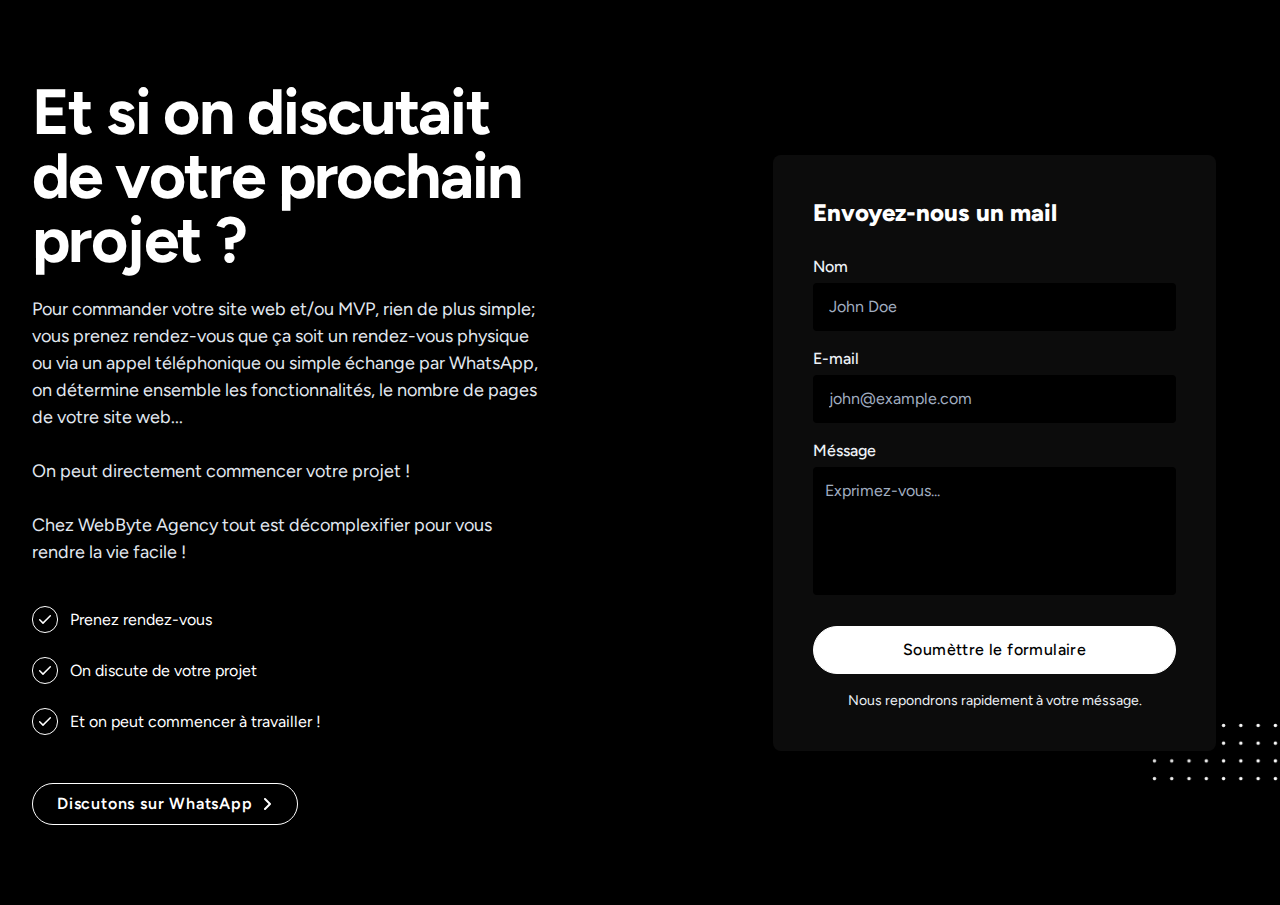
==== contact.html @ 73b8365a "Add files via upload" ====
<!DOCTYPE html>
<html lang="fr-FR">
<head>
        <!-- Meta -->
    <meta charset="UTF-8">
    <meta name="viewport" content="width=device-width, initial-scale=1.0">
    <meta name="author" content="WebByte Agency">
    <!-- <meta http-equiv="refresh" content="0; url=index.html"> -->
    <meta name="keywords"
        content="agence web, web agency, digital, application mobile, recherche agences web moins chères, agence web camerounaise, webbyteagency, marketing 237, 237 digital, web marketing, creation site web, freelance, la meilleure agence web au cameroun, je veux un site web, creation application mobile, creation logo moins chère, logo gratuit, cameroon digital">
    <meta name="og:image" content="">

    <!-- Link of CSS file -->
    <link rel="stylesheet" href="assets/design/var.css">
    <link rel="stylesheet" href="assets/design/components.css">
    <link rel="stylesheet" href="assets/design/main.css">
    <link rel="stylesheet" href="lib/animate.css">
    <link rel="stylesheet" href="lib/tailwind.css">
    <link rel="preconnect" href="https://fonts.googleapis.com">
    <link rel="preconnect" href="https://fonts.gstatic.com" crossorigin>
    <link href="https://fonts.googleapis.com/css2?family=Figtree:ital,wght@0,300..900;1,300..900&display=swap" rel="stylesheet">
    <link rel="shortcut icon" href="assets/img/favicon.png" type="image/x-icon">

    <!-- Title of Document -->
    <title>Démarrons votre projet - WebByte Agency</title>
</head>
<body>
    <!-- Start Project -->
    <div class="overflow-hidden" style="background-color:var(--identity-dark);">
      <div class="px-4 py-10 mx-auto sm:max-w-xl md:max-w-full lg:max-w-screen-xl md:px-24 lg:px-8 lg:py-20">
        <div class="flex flex-col items-center justify-between xl:flex-row">
          <div class="w-full max-w-xl mb-12 xl:pr-16 xl:mb-0 xl:w-7/12">
            <h2 class="max-w-lg mb-6 font-sans text-3xl font-bold tracking-tight text-white sm:text-6xl sm:leading-none"
              style="font-family:var(--font);">
              Et si on discutait de votre prochain projet ?
            </h2>
            <p class="max-w-xl mb-4 text-base text-gray-300 md:text-lg">
              Pour commander votre site web et/ou MVP, rien de plus simple; vous prenez rendez-vous que ça soit un rendez-vous physique ou via un appel téléphonique ou simple échange par WhatsApp, on détermine ensemble les
              fonctionnalités, le nombre de pages de votre site web... <br><br>
              On peut directement commencer votre projet ! <br><br>
              Chez WebByte Agency tout est décomplexifier pour vous rendre la vie facile !
            </p>
            <br>
            <div class="block" id="step">
              <span class="flex align-middle items-center gap-3 text-white">
                <img src="assets/img/check.svg" class="border border-white p-1 rounded-full">
                Prenez rendez-vous
              </span><br>
              <span class="flex align-middle items-center gap-3 text-white">
                <img src="assets/img/check.svg" class="border border-white p-1 rounded-full">
                On discute de votre projet
              </span><br>
              <span class="flex align-middle items-center gap-3 text-white">
                <img src="assets/img/check.svg" class="border border-white p-1 rounded-full">
                Et on peut commencer à travailler !
              </span>
            </div>
            <br><br>
            <a href="https://api.whatsapp.com/send?phone=237652148417" aria-label=""
              class="inline-flex items-center font-semibold tracking-wider transition-colors duration-200 text-white hover:text-teal-accent-700 border border-white p-2 rounded-full pr-6 pl-6">
              Discutons sur WhatsApp
              <svg class="inline-block w-3 ml-2" fill="#fff" viewBox="0 0 12 12">
                <path
                  d="M9.707,5.293l-5-5A1,1,0,0,0,3.293,1.707L7.586,6,3.293,10.293a1,1,0,1,0,1.414,1.414l5-5A1,1,0,0,0,9.707,5.293Z">
                </path>
              </svg>
            </a>
          </div>
          <div class="w-full hidden sm:block max-w-xl xl:px-8 xl:w-5/12">
            <div class="relative">
              <svg viewBox="0 0 52 24" fill="#fff"
                class="absolute bottom-0 right-0 z-0 hidden w-32 -mb-8 -mr-20 text-teal-accent-400 lg:w-32 lg:-mr-16 sm:block">
                <defs>
                  <pattern id="766323e1-e594-4ffd-a688-e7275079d540" x="0" y="0" width=".135" height=".30">
                    <circle cx="1" cy="1" r=".7"></circle>
                  </pattern>
                </defs>
                <rect fill="url(#766323e1-e594-4ffd-a688-e7275079d540)" width="52" height="24"></rect>
              </svg>
              <div class="relative rounded-lg shadow-2xl p-10 sm:p-10" id="form" style="background-color: #0C0C0C;">
                <h3 class="mb-4 text-xl text-white font-extrabold sm:text-left sm:mb-6 sm:text-2xl">
                  Envoyez-nous un mail
                </h3>
                <form method="post" action="https://formsubmit.co/webbyteagency@gmail.com">
                  <input type="hidden" name="_next" value="done.html">
                  <input type="hidden" name="_captcha" value="false">
                  <div class="mb-1 sm:mb-2">
                    <label for="name" class="inline-block mb-1 font-medium text-gray-200">Nom</label>
                    <input placeholder="John Doe" required="" type="text"
                      class="flex-grow w-full h-12 px-4 mb-2 transition text-white duration-200 bg-black rounded appearance-none focus:border-deep-purple-accent-400 focus:outline-none focus:shadow-none"
                      id="name" name="Nom du Client" />
                  </div>
                  <div class="mb-1 sm:mb-2">
                    <label for="email" class="inline-block mb-1 font-medium text-gray-200">E-mail</label>
                    <input placeholder="john@example.com" required="" type="text"
                      class="flex-grow w-full h-12 px-4 mb-2 transition duration-200 text-white bg-black rounded appearance-none focus:border-deep-purple-accent-400 focus:outline-none focus:shadow-none"
                      id="email" name="Adrèsse E-mail" />
                  </div>
                  <div class="mb-1 sm:mb-2">
                    <label for="message" class="inline-block mb-1 font-medium text-gray-200">Méssage</label>
                    <textarea name="Méssage" placeholder="Exprimez-vous..." required="" style="resize:none;" type="text"
                      class="flex-grow w-full h-32 px-3 py-3 mb-2 transition duration-200 bg-black text-white rounded appearance-none focus:border-deep-purple-accent-400 focus:outline-none focus:shadow-none"
                      id="msg" cols="30" rows="10"></textarea>
                  </div>
                  <div class="mt-4 mb-2 sm:mb-4">
                    <button type="submit"
                      class="inline-flex items-center justify-center w-full h-12 px-6 font-medium tracking-wide text-black transition duration-200 rounded-full border border-white bg-white hover:bg-gray-200 hover:text-black focus:shadow-outline focus:outline-none">
                      Soumèttre le formulaire
                    </button>
                  </div>
                  <p class="text-xs text-gray-200 text-center sm:text-sm">
                    Nous repondrons rapidement à votre méssage.
                  </p>
                </form>
              </div>
            </div>
          </div>
        </div>
      </div>
    </div>
</body>
</html>
---- assets/design/var.css ----
:root
{
    --font: Figtree;
    --identity: #fff;
    /* --identity: #F2613F;
    --identity-hover: #9B3922;
    --identity-dark: #481E14; */
    --black: #0C0C0C;
    --t: all 0.4s ease-in 0s;
}
---- assets/design/main.css ----
*
{
  font-family: var(--font);
}
*::selection
{
  background-color: var(--identity);
  color: #000;
}
html,body
{
  font-family: var(--font);
  background-color: #000;
  scroll-behavior: smooth;
}
body::-moz-selection {
  background-color: #fff;
  color: var(--identity);
}

body::selection 
{
  background-color: #fff;
  color: var(--identity);
}
body::-webkit-scrollbar 
{
  background-color: var(--color);
  border-radius: 50px;
  width: 2px;
  padding: 3em;
  z-index: 1;
}
body::-webkit-scrollbar-corner 
{
  background-color: #fff;
  border-radius: 100vw;
  width: 0.5px;
  z-index: 1;
}
body::-webkit-scrollbar-button 
{
  display: none;
  border-radius: 2px;
  z-index: 1;
}
body::-webkit-scrollbar-thumb 
{
  background-color: var(--green) !important;
  border-radius: 5px;
  width: 0.3px;
  padding: 5em;
  border: 0.25em solid transparent;
  z-index: 1;
}
body::-webkit-scrollbar-thumb 
{
  background-color: var(--identity) !important;
  border-radius: 2px;
  width: 0.2px;
  padding: 5em;
  border: 0.18em solid var(--white);
  z-index: 999;
}

header
{
  
  background-color: rgb(0, 0, 0);
  backdrop-filter: blur(12px);
  -webkit-backdrop-filter: blur(12px);
}
/* nav #calling
{
  animation: flip 1.5s linear infinite;
}
header #link a
{
  color: var(--white);
  transition: var(--t);
}
nav #link a:hover
{
  color: var(--identity);
} */

/* Pricing */
#p1, #p3{transition: var(--t);}
#p1:hover,
#p3:hover
{
  border: 1px solid var(--identity-hover);
  opacity: 0.8;
  transform: translateY(-5px);
  transition: var(--t);
}

.load 
{
  background-color: #000;
  position: fixed;
  z-index: 1000;
  top: 0;
  left: 0;
  right: 0;
  bottom: 0;
  display: none;
  align-items: center;
  justify-content: center;
  transition: 0s ease-in 0.9s;
}
.load .loader img 
{
  animation: zoomIn 1s;
}

#partners img
{
  filter: grayscale(100%);
  -webkit-filter: grayscale(100%);
}
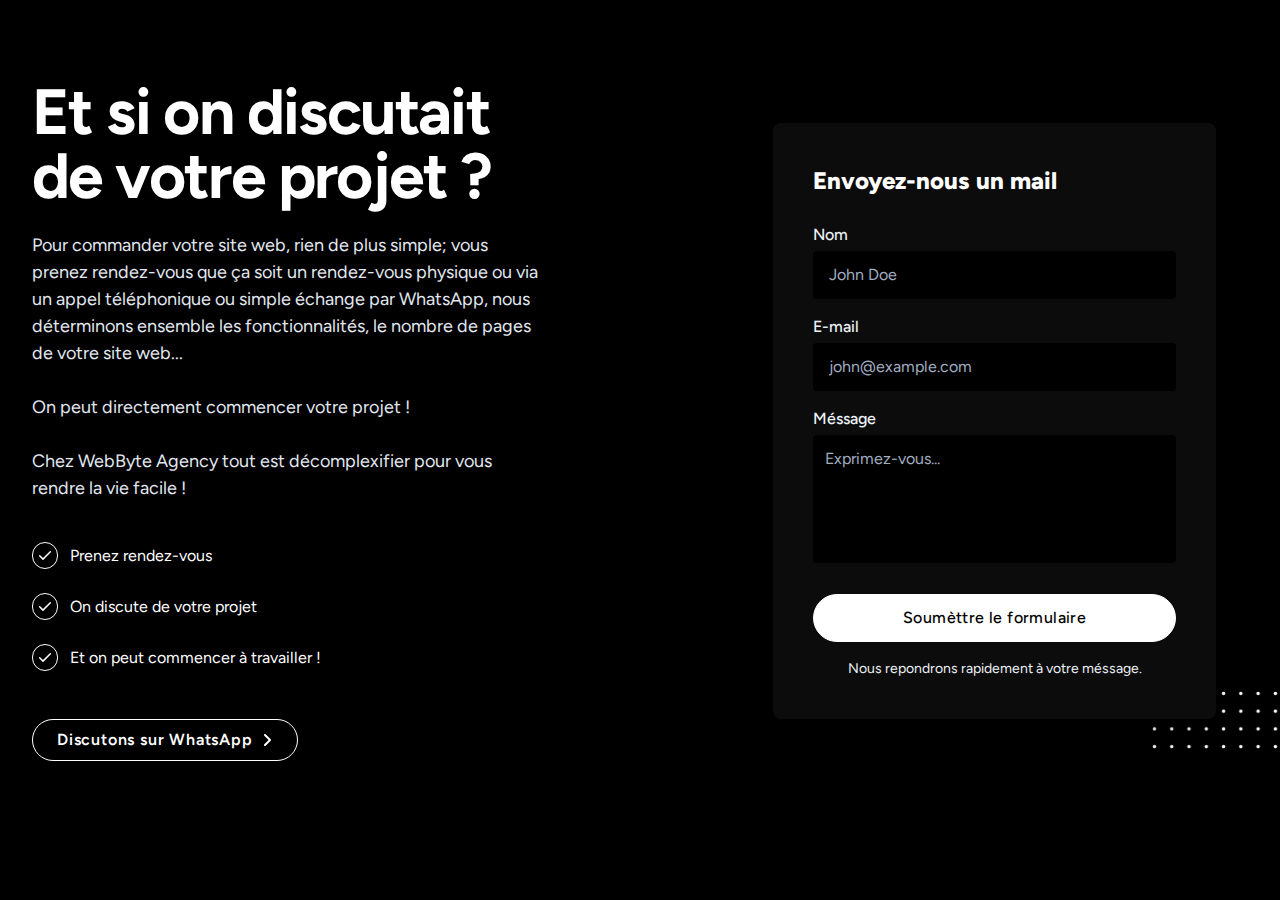
==== commit be64c67a: "Update contact.html" ====
--- a/contact.html
+++ b/contact.html
@@ -1,14 +1,17 @@
 <!DOCTYPE html>
 <html lang="fr-FR">
 <head>
-        <!-- Meta -->
+    <!-- Meta -->
     <meta charset="UTF-8">
     <meta name="viewport" content="width=device-width, initial-scale=1.0">
     <meta name="author" content="WebByte Agency">
     <!-- <meta http-equiv="refresh" content="0; url=index.html"> -->
+    <meta name="description"
+      content="Contactez-nous afin de démarrer la conception de votre site web.">
     <meta name="keywords"
-        content="agence web, web agency, digital, application mobile, recherche agences web moins chères, agence web camerounaise, webbyteagency, marketing 237, 237 digital, web marketing, creation site web, freelance, la meilleure agence web au cameroun, je veux un site web, creation application mobile, creation logo moins chère, logo gratuit, cameroon digital">
-    <meta name="og:image" content="">
+      content="agence web, web agency, digital, application mobile, recherche agences web moins chères, agence web camerounaise, webbyteagency, marketing 237, 237 digital, web marketing, creation site web, freelance, la meilleure agence web au cameroun, je veux un site web, creation application mobile, creation logo moins chère, logo gratuit, cameroon digital">
+    <meta name="google-site-verification" content="-0fwAUkmm9hCmvOtf5dEekM7BPxBracV1p9OWkp_tGM" />
+    <meta name="og:image" content="assets/img/logo.png">
 
     <!-- Link of CSS file -->
     <link rel="stylesheet" href="assets/design/var.css">
@@ -19,7 +22,7 @@
     <link rel="preconnect" href="https://fonts.googleapis.com">
     <link rel="preconnect" href="https://fonts.gstatic.com" crossorigin>
     <link href="https://fonts.googleapis.com/css2?family=Figtree:ital,wght@0,300..900;1,300..900&display=swap" rel="stylesheet">
-    <link rel="shortcut icon" href="assets/img/favicon.png" type="image/x-icon">
+    <link rel="shortcut icon" href="assets/img/mylogo.png" type="image/x-icon">
 
     <!-- Title of Document -->
     <title>Démarrons votre projet - WebByte Agency</title>
@@ -32,11 +35,10 @@
           <div class="w-full max-w-xl mb-12 xl:pr-16 xl:mb-0 xl:w-7/12">
             <h2 class="max-w-lg mb-6 font-sans text-3xl font-bold tracking-tight text-white sm:text-6xl sm:leading-none"
               style="font-family:var(--font);">
-              Et si on discutait de votre prochain projet ?
+              Et si on discutait de votre projet ?
             </h2>
             <p class="max-w-xl mb-4 text-base text-gray-300 md:text-lg">
-              Pour commander votre site web et/ou MVP, rien de plus simple; vous prenez rendez-vous que ça soit un rendez-vous physique ou via un appel téléphonique ou simple échange par WhatsApp, on détermine ensemble les
-              fonctionnalités, le nombre de pages de votre site web... <br><br>
+              Pour commander votre site web, rien de plus simple; vous prenez rendez-vous que ça soit un rendez-vous physique ou via un appel téléphonique ou simple échange par WhatsApp, nous déterminons ensemble les fonctionnalités, le nombre de pages de votre site web... <br><br>
               On peut directement commencer votre projet ! <br><br>
               Chez WebByte Agency tout est décomplexifier pour vous rendre la vie facile !
             </p>
@@ -66,7 +68,7 @@
               </svg>
             </a>
           </div>
-          <div class="w-full hidden sm:block max-w-xl xl:px-8 xl:w-5/12">
+          <div class="w-full block sm:block max-w-xl xl:px-8 xl:w-5/12">
             <div class="relative">
               <svg viewBox="0 0 52 24" fill="#fff"
                 class="absolute bottom-0 right-0 z-0 hidden w-32 -mb-8 -mr-20 text-teal-accent-400 lg:w-32 lg:-mr-16 sm:block">
@@ -77,7 +79,7 @@
                 </defs>
                 <rect fill="url(#766323e1-e594-4ffd-a688-e7275079d540)" width="52" height="24"></rect>
               </svg>
-              <div class="relative rounded-lg shadow-2xl p-10 sm:p-10" id="form" style="background-color: #0C0C0C;">
+              <div class="relative rounded-lg shadow-2xl p-6 sm:p-10" id="form" style="background-color: #0C0C0C;">
                 <h3 class="mb-4 text-xl text-white font-extrabold sm:text-left sm:mb-6 sm:text-2xl">
                   Envoyez-nous un mail
                 </h3>
@@ -87,19 +89,19 @@
                   <div class="mb-1 sm:mb-2">
                     <label for="name" class="inline-block mb-1 font-medium text-gray-200">Nom</label>
                     <input placeholder="John Doe" required="" type="text"
-                      class="flex-grow w-full h-12 px-4 mb-2 transition text-white duration-200 bg-black rounded appearance-none focus:border-deep-purple-accent-400 focus:outline-none focus:shadow-none"
+                      class="flex-grow w-full h-12 px-4 mb-2 transition text-white duration-200 bg-black rounded appearance-none focus:border-white  focus:shadow-none"
                       id="name" name="Nom du Client" />
                   </div>
                   <div class="mb-1 sm:mb-2">
                     <label for="email" class="inline-block mb-1 font-medium text-gray-200">E-mail</label>
                     <input placeholder="john@example.com" required="" type="text"
-                      class="flex-grow w-full h-12 px-4 mb-2 transition duration-200 text-white bg-black rounded appearance-none focus:border-deep-purple-accent-400 focus:outline-none focus:shadow-none"
+                      class="flex-grow w-full h-12 px-4 mb-2 transition duration-200 text-white bg-black rounded appearance-none focus:border-white  focus:shadow-none"
                       id="email" name="Adrèsse E-mail" />
                   </div>
                   <div class="mb-1 sm:mb-2">
                     <label for="message" class="inline-block mb-1 font-medium text-gray-200">Méssage</label>
                     <textarea name="Méssage" placeholder="Exprimez-vous..." required="" style="resize:none;" type="text"
-                      class="flex-grow w-full h-32 px-3 py-3 mb-2 transition duration-200 bg-black text-white rounded appearance-none focus:border-deep-purple-accent-400 focus:outline-none focus:shadow-none"
+                      class="flex-grow w-full h-32 px-3 py-3 mb-2 transition duration-200 bg-black text-white rounded appearance-none focus:border-white  focus:shadow-none"
                       id="msg" cols="30" rows="10"></textarea>
                   </div>
                   <div class="mt-4 mb-2 sm:mb-4">
@@ -119,4 +121,4 @@
       </div>
     </div>
 </body>
-</html>+</html>
--- a/assets/design/main.css
+++ b/assets/design/main.css
@@ -104,7 +104,7 @@
   left: 0;
   right: 0;
   bottom: 0;
-  display: none;
+  display: flex;
   align-items: center;
   justify-content: center;
   transition: 0s ease-in 0.9s;
@@ -118,4 +118,4 @@
 {
   filter: grayscale(100%);
   -webkit-filter: grayscale(100%);
-}+}
